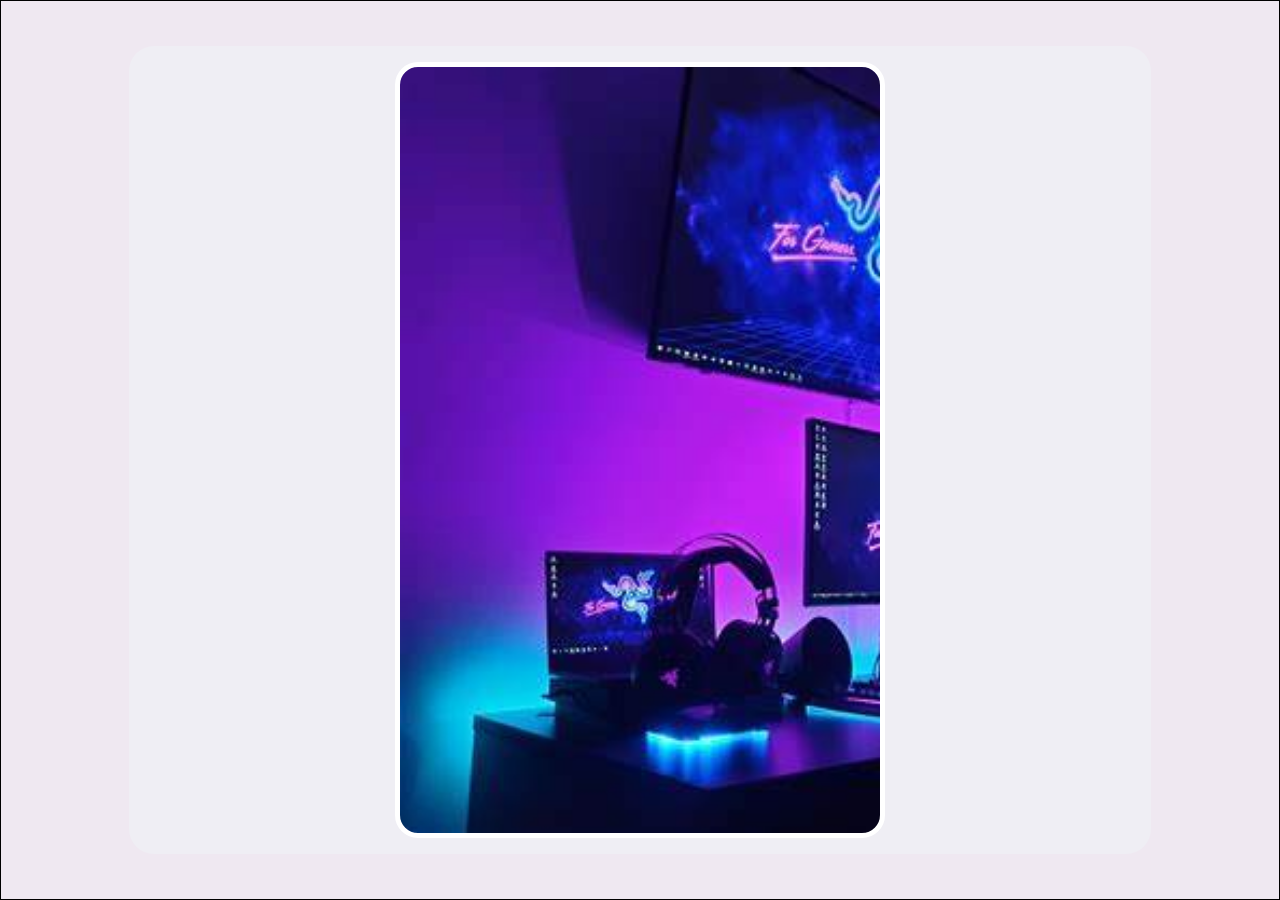
==== page1.html @ 17e17796 "project completed" ====
<!DOCTYPE html>
<html lang="en">
<head>
    <meta charset="UTF-8">
    <meta name="viewport" content="width=device-width, initial-scale=1.0">
    <title>Document</title>
    <link rel="stylesheet" href="style.css">
</head>
<body>
    <div class="env">
        <div class="con">
            <div class="box"></div>
        </div>
       </div>   
</body>
</html>
---- style.css ----
@import url(https://fonts.googleapis.com/css?family=Nunito:200,300,regular,500,600,700,800,900,200italic,300italic,italic,500italic,600italic,700italic,800italic,900italic);
*{
    padding: 0;
    margin: 0;
    box-sizing: border-box;
    font-family: nunito;
}
body{
    /* background: #EFEEF4; */
    background: #EFE8F1;
    /* font-family: sans-serif; */
}

.env{
    width: 100vw;
    height: 100vh;
    border: 1.5px solid#000;
    display: flex;
    align-items: center; justify-content: center;
}

.con{
    width: 80%;
    height: 90%;
    /* border: 1.5px solid grey; */
    display: flex;
    justify-content: center;
    align-items: center; border-radius: 25px;
    background: #EFEEF4;


}

.box{
    width: 48%;
    height: 96%;
    /* border: 1px solid purple; */
    border-radius: 23px;
}

.box:nth-child(1){
    background-image: url(image/setup.jpeg);
    background-size: cover;
    border: 5px solid #fff;
}

form{
    display: flex;
    flex-direction: column;
    justify-content: center;
    align-items: center;
    height: 100%;
}

input{
    width: 70%;
    /* height: 30px; */
    /* top right bottom left */
    padding: 1rem 1rem 1rem 1rem;
    margin: 0.5rem 0 0.5rem 0;
    background: #fcfcfc;
    border: 1px solid #fcfcfc;
    outline: none;
    border-radius: 0.5rem;

}

.button{
    width: 70%;
    background: #F46964;
    color: white;
}

.button:hover{
    cursor: pointer;
    background: #f58;
}
hr{
    border: 1px solid white;
}

a{
    text-align: end;
    text-decoration: none;
    /* display: flex;
    justify-content: end; */
}
.logos{
    width: 80%;
    /* height: 200px; */
    display: flex;
    justify-content: center;

}

.logos img{
    width: 30px;
    height: 30px;
    margin: 1rem 0.5rem 1rem 0.5rem;
}
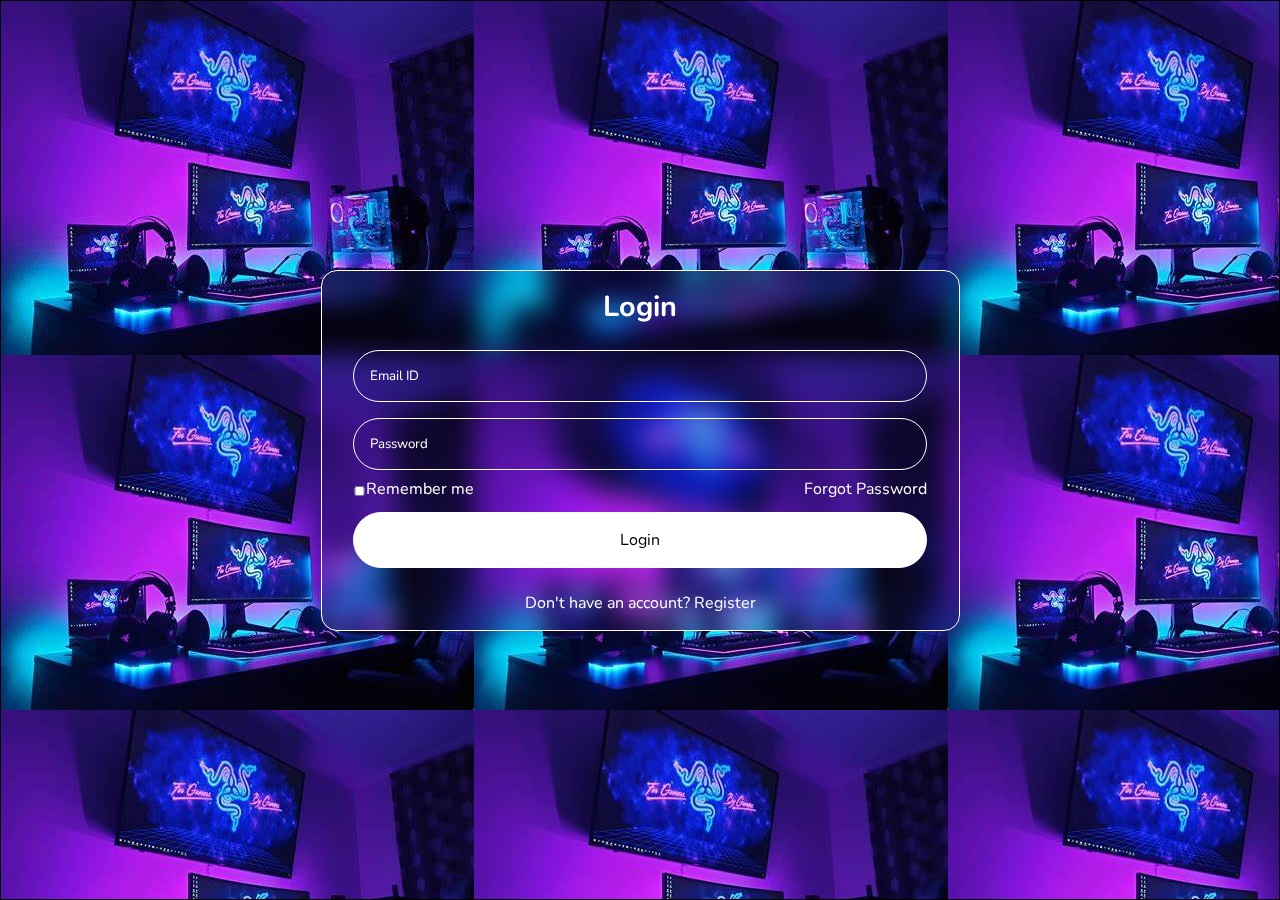
==== commit 7130738e: "created new stylesheet, and created another page for login" ====
--- a/page1.html
+++ b/page1.html
@@ -1,16 +1,35 @@
 <!DOCTYPE html>
 <html lang="en">
+
 <head>
     <meta charset="UTF-8">
     <meta name="viewport" content="width=device-width, initial-scale=1.0">
     <title>Document</title>
-    <link rel="stylesheet" href="style.css">
+    <link rel="stylesheet" href="assets/css/styles.css">
+<link href="https://fonts.googleapis.com/css?family=Nunito:200,300,regular,500,600,700,800,900,200italic,300italic,italic,500italic,600italic,700italic,800italic,900italic" rel="stylesheet" />
+
 </head>
-<body>
+
+<body id="body">
     <div class="env">
-        <div class="con">
-            <div class="box"></div>
+        <div class="page2-con">
+            <form action="">
+                <h2>Login</h2>
+                <input type="text" placeholder="Email ID">
+                <input type="password" placeholder="Password">
+                <div style="width: 90%; display: flex; justify-content: space-between;">
+                    <div style="display: flex; justify-content: space-evenly; border: 0px solid red; height: inherit;">
+                        <input type="checkbox" style="height: 10px; width: auto;" name="" id="remember">
+                        <label for="remember" style="color: white;">Remember me</label>
+                    </div>
+                    <a href="">Forgot Password</a>
+                </div>
+                <input type="submit" style="background: #fff; font-size: 1rem; color: #000;" value="Login">
+                <p>Don't have an account? <a href="">Register</a></p>
+
+            </form>
         </div>
-       </div>   
+    </div>
 </body>
+
 </html>--- a/assets/css/styles.css
+++ b/assets/css/styles.css
@@ -0,0 +1,65 @@
+@import url(https://fonts.googleapis.com/css?family=Nunito:200,300,regular,500,600,700,800,900,200italic,300italic,italic,500italic,600italic,700italic,800italic,900italic);
+
+*{
+    padding: 0;
+    margin: 0;
+    box-sizing: border-box;
+    font-family: nunito;
+}
+
+#body{
+    background-image: url(../../image/setup.jpeg);
+    background-size: auto;
+}
+.env{
+    width: 100vw;
+    height: 100vh;
+    border: 1.5px solid#000;
+    display: flex;
+    align-items: center; justify-content: center;
+}
+
+.page2-con {
+    width: 50%;
+    
+    border: 1px solid #fff;
+    backdrop-filter: blur(0.8rem);
+    border-radius: 1rem;
+}
+
+form{
+    display: flex;
+    flex-direction: column;
+    justify-content: center;
+    align-items: center;
+}
+input{
+    width: 90%;
+    padding: 1rem 1rem 1rem 1rem;
+    border-radius: 2rem;
+    margin: 0.5rem 0 0.5rem 0;
+    background: transparent;
+    border: 1px solid #fff;
+    outline: none;
+    color: white;
+}
+
+input::placeholder{
+    color: white;
+}
+
+a{
+    color: white;
+    text-decoration: none;
+}
+
+h2{
+    padding: 1rem 0 1rem 0;
+    color: #fff;
+    font-size: 1.8rem;
+}
+
+p{
+    padding: 1rem 0 1rem 0;
+    color: #fff;
+}